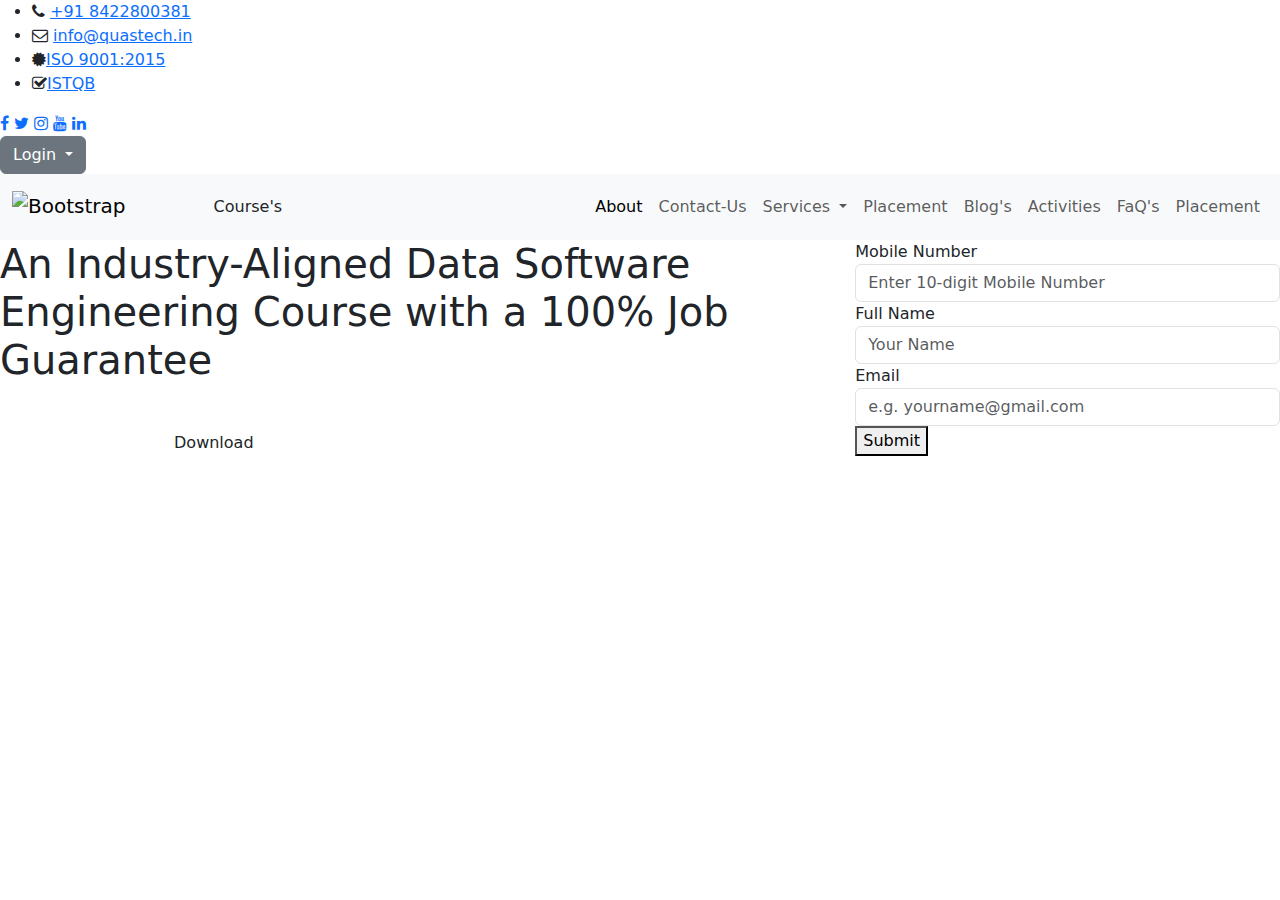
==== index.html @ 2d86cece "firstcommit" ====
<!DOCTYPE html>
<html lang="en">

<head>
    <meta charset="UTF-8">
    <meta name="viewport" content="width=device-width, initial-scale=1.0">
    <title>Home</title>
    <link rel="stylesheet" href="https://cdn.jsdelivr.net/npm/bootstrap@5.3.2/dist/css/bootstrap.min.css">
    <link rel="stylesheet" href="https://cdnjs.cloudflare.com/ajax/libs/font-awesome/4.7.0/css/font-awesome.min.css">
    <link rel="stylesheet" href="assets/css/index.css">

</head>

<body>
    <header>
        <nav>
            <div class="firstnav">
                <div class="quas_header_left">
                    <ul>
                        <li><i class="fa fa-phone" aria-hidden="true"></i> <a class="rd-nav-link" href="tel:8422800381">
                                +91
                                8422800381</a></li>
                        <li><i class="fa fa-envelope-o" aria-hidden="true"></i> <a
                                href="mailto:info@quastech.in">info@quastech.in</a></li>
                        <li><i class="fa fa-certificate" aria-hidden="true"></i><a
                                href="https://www.iso.org/home.html">ISO 9001:2015</a></li>
                        <li><i class="fa fa-check-square-o" aria-hidden="true"></i><a target="_blank"
                                href="certifications.html">ISTQB</a></li>
                    </ul>

                </div>
                <div class="quas_header_right">
                    <div class="quas-social-icons ">
                        <a class="facebook" href="https://www.facebook.com/Quastech-740237719699886/" target="_blank"><i
                                class="fa fa-facebook"></i></a>
                        <a class="twitter" href="https://twitter.com/quastechinfo" target="_blank"><i
                                class="fa fa-twitter"></i></a>
                        <a class="instagram" href="https://instagram.com/quastech" target="_blank"><i
                                class="fa fa-instagram"></i></a>
                        <a class="youtube" href="https://goo.gl/1Czht4" target="_blank"><i
                                class="fa fa-youtube"></i></a>
                        <a class="linkedin"
                            href="https://www.linkedin.com/company/quastech-expertise-in-software-testing-trainings/"
                            target="_blank"><i class="fa fa-linkedin"></i></a>
                    </div>
                    <div class="dropdown show">
                        <a class="btn btn-secondary dropdown-toggle " href="#" role="button" id="dropdownMenuLink"
                            data-bs-toggle="dropdown" aria-haspopup="true" aria-expanded="false">
                            Login
                        </a>
                        <div class="dropdown-menu" aria-labelledby="dropdownMenuLink">
                            <a class="dropdown-item" href="#">Student</a>
                            <a class="dropdown-item" href="#">Staff</a>
                        </div>
                    </div>
                </div>
            </div>
            <div class="secondnav">
                <nav class="navbar navbar-expand-lg bg-body-tertiary ">
                    <div class="container-fluid d-flex justify-content-between">
                        <div class="branding">
                            <a class="navbar-brand" href="#">
                                <img src="assets/images/Quastech-logo.jpg" alt="Bootstrap" width="250" height="54">
                            </a>

                            <!-- Button trigger modal -->
                            <button type="button" class="btn second-background-color " data-bs-toggle="modal"
                                data-bs-target="#exampleModal" style=" width: 200px; height: 50px;">
                                Course's
                            </button>

                            <!-- Modal -->
                            <div class="modal fade" id="exampleModal" tabindex="-1" aria-labelledby="exampleModalLabel"
                                aria-hidden="true">
                                <div class="modal-dialog modal-xl">
                                    <div class="modal-content">
                                        <div class="modal-header justify-content-center">
                                            <h3 class="">All Programs</h3>
                                        </div>
                                        <div class="modal-body d-flex">
                                            <div class="modal-sidebar">
                                                <div>Course Categories</div>
                                                <Button class="data">Data Science</Button>
                                                <Button>Software Testing</Button>
                                                <Button>Fullstack Developement</Button>
                                                <Button>Data Analysis</Button>
                                                <Button>Non It</Button>
                                            </div>
                                            <div class="modal-main">
                                                <h4>Quick Links</h4>
                                                <ul>
                                                    <h2>Datascience</h2>
                                                    <li><a href="">page1</a></li>
                                                    <li><a href="">page2</a></li>
                                                    <li><a href="">page3</a></li>
                                                    <li><a href="">page4</a></li>
                                                    <li><a href="">page5</a></li>
                                                    
                                                </ul>
                                            </div>
                                        </div>
                                    </div>
                                </div>
                            </div>
                        </div>

                        <button class="navbar-toggler" type="button" data-bs-toggle="collapse"
                            data-bs-target="#navbarSupportedContent" aria-controls="navbarSupportedContent"
                            aria-expanded="false" aria-label="Toggle navigation">
                            <span class="navbar-toggler-icon"></span>
                        </button>
                        <div class="collapse navbar-collapse d-flex justify-content-end" id="navbarSupportedContent">

                            <ul class="navbar-nav ms-auto mb-2 mb-lg-0">

                                <li class="nav-item">
                                    <a class="nav-link active" aria-current="page" href="#">About</a>
                                </li>
                                <li class="nav-item">
                                    <a class="nav-link" href="#">Contact-Us</a>
                                </li>
                                <li class="nav-item dropdown">
                                    <a class="nav-link dropdown-toggle" href="#" role="button" data-bs-toggle="dropdown"
                                        aria-expanded="false">
                                        Services
                                    </a>
                                    <ul class="dropdown-menu">
                                        <li><a class="dropdown-item" href="#">Action</a></li>
                                        <li><a class="dropdown-item" href="#">Another action</a></li>
                                        <li><a class="dropdown-item" href="#">Something else here</a></li>
                                    </ul>
                                </li>
                                <li class="nav-item">
                                    <a class="nav-link" aria-disabled="true">Placement</a>
                                </li>
                                <li class="nav-item">
                                    <a class="nav-link" aria-disabled="true">Blog's</a>
                                </li>
                                <li class="nav-item">
                                    <a class="nav-link" aria-disabled="true">Activities</a>
                                </li>
                                <li class="nav-item">
                                    <a class="nav-link" aria-disabled="true">FaQ's</a>
                                </li>
                                <li class="nav-item">
                                    <a class="nav-link" aria-disabled="true">Placement</a>
                                </li>
                            </ul>
                        </div>
                    </div>
                </nav>
            </div>
        </nav>
    </header>

    <section id="hero" class="">

        <div id="hero-main" class="d-flex justify-content-around">
            <div id="hero-left">
                <h1>An Industry-Aligned Data Software Engineering Course with a 100% Job Guarantee</h1>
                <img src="assets/images/rating.gif" alt="" id="ratings" class="mt-1">
                <button class="btn second-background-color d-block mt-2 w-50 ">Download</button>
            </div>
            <div id="hero-right">
                <div class="row head-form">

                    <form class="bannerform" id="bannerform" action="" enctype="multipart/form-data" name="bannerform"
                        method="POST">
                        <div class="row left-sections">
                            <div class="col-xl-12 col-lg-12 col-md-12 col-sm-12 col-12">
                                <div class="form-group fmc">
                                    <label for="banner-inquiry-form-mobile">Mobile Number</label>
                                    <input name="itv_mobile" type="number" pattern="[0-9]+"
                                        class="itv_mobile form-control dc pl-40 popup-inquiry-mobile w-60"
                                        placeholder="Enter 10-digit Mobile Number" id="banner-inquiry-form-mobile"
                                        required="">
                                    
                                </div>
                            </div>

                            <div class="col-xl-12 col-lg-12 col-md-12 col-sm-12 col-12">
                                <div class="form-group fmc">
                                    <label for="banner-inquiry-form-name">Full Name</label>
                                    <input type="text" class="form-control in w-60" placeholder="Your Name"
                                        minlength="5" id="banner-inquiry-form-name">
                                </div>

                            </div>

                            <div class="col-xl-12 col-lg-12 col-md-12 col-sm-12 col-12">
                                <div class="form-group fmc">
                                    <label for="banner-inquiry-form-email">Email</label>
                                    <input type="email" class="form-control w-60" placeholder="e.g. yourname@gmail.com"
                                        id="banner-inquiry-form-email"
                                        data-error-msg="The email is required in valid format!">
                                </div>
                            </div>
                            <div class="col-xl-12 col-lg-12 col-md-12 col-sm-12 col-12 ">
                                <div class="form-group fmc">
                                    <button class="second-background-color">Submit</button>
                                </div>
                            </div>
                        </div>
                    </form>
                </div>
            </div>
        </div>
        <div id="hero-clients">
            <img src="assets/images/rebit.webp" alt="" class="hero-clients-img">
            <img src="assets/images/rebit.webp" alt="" class="hero-clients-img">
            <img src="assets/images/rebit.webp" alt="" class="hero-clients-img">
            <img src="assets/images/rebit.webp" alt="" class="hero-clients-img">
            <img src="assets/images/rebit.webp" alt="" class="hero-clients-img">
            <img src="assets/images/rebit.webp" alt="" class="hero-clients-img">
        </div>
    </section>


    <script src="https://cdn.jsdelivr.net/npm/bootstrap@5.3.2/dist/js/bootstrap.bundle.min.js"></script>

</body>

</html>
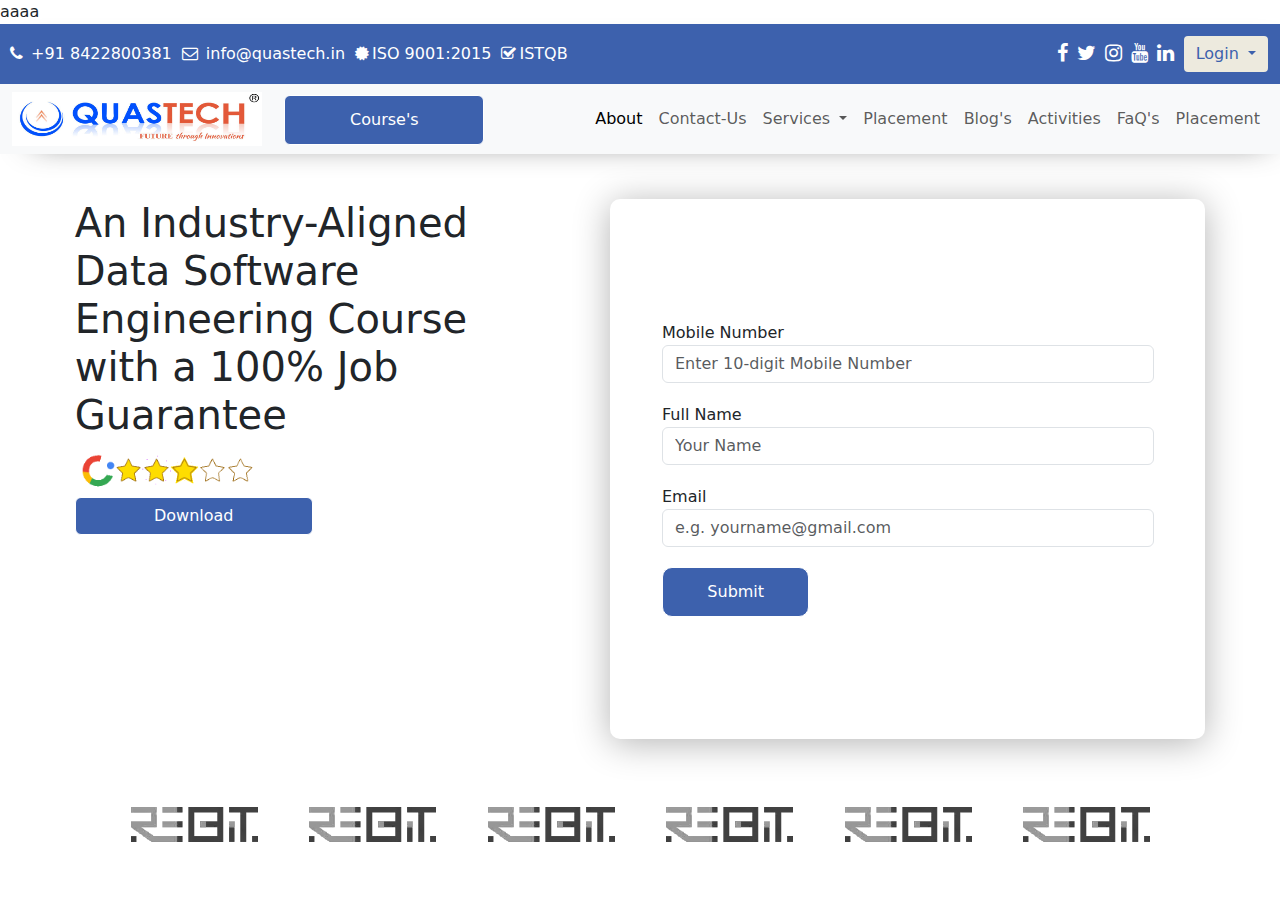
==== commit 3319ae6b: "Update index.html" ====
--- a/index.html
+++ b/index.html
@@ -1,6 +1,6 @@
 <!DOCTYPE html>
 <html lang="en">
-
+aaaa
 <head>
     <meta charset="UTF-8">
     <meta name="viewport" content="width=device-width, initial-scale=1.0">
@@ -220,4 +220,4 @@
 
 </body>
 
-</html>+</html>
--- a/assets/css/index.css
+++ b/assets/css/index.css
@@ -0,0 +1,285 @@
+/* brand color */
+
+:root{
+    --first:#e35a37;
+    --second:#3d61ad;
+}
+
+section{
+    padding: 5vh;
+}
+
+body{
+    margin: 0px;
+    padding: 0px;
+}
+
+.first-color{
+    color: var(--first);
+}
+
+.second-background-color{
+    background-color: var(--second);
+    color:white;
+    border: 1px solid white;
+}
+
+.second-background-color:hover{
+    background-color:white ;
+    color:var(--second);
+    border: 2px solid var(--second);
+}
+
+.second-color{
+    color: var(--second);
+}
+
+
+/* end of brand color */
+
+
+/* header */
+
+
+
+header{
+    box-shadow: 10px 9px 33px -24px rgba(0,0,0,.76);
+    width: 100%;
+    /* position: fixed;
+    z-index: 10; */
+}
+header>nav .firstnav  ul{
+    list-style: none;
+    padding: 0px;
+    display: flex;
+    gap:10px;
+}
+
+header>nav .firstnav .quas_header_right .quasquas-social-icons{
+    width: auto;
+    display: flex;
+    align-items: center;
+}
+
+
+header>nav .firstnav{
+    width: 100%;
+    height: 60px;
+    display: flex;
+    justify-content: space-between;
+    background-color: var(--second);
+    align-items: center;
+    flex-wrap: nowrap;
+}
+
+header>nav .firstnav .quas_header_left a,i{
+    color: white;
+    text-decoration: none;
+}
+
+header>nav .firstnav .quas_header_left i{
+    margin-right: 3px;
+}
+
+
+header>nav .firstnav .quas_header_right{
+display: flex;
+gap: 2%;
+width: 290px;
+align-items: center;
+justify-content: right;
+margin-right: 10px;
+}
+
+header>nav .firstnav .quas_header_left{
+    display: flex;
+    justify-content: left;
+    align-items: center;
+    margin-left: 10px;
+    
+}
+
+header>nav .firstnav .quas_header_left ul{
+margin: 0px auto;
+}
+
+header>nav .firstnav .quas_header_right .quas-social-icons i{
+font-size: 20px;
+padding: 2px;
+}
+
+header>nav .firstnav .quas_header_right .dropdown a{
+color: var(--second);
+background-color: #EDEADE;
+border: 2px solid var(--second);
+}
+
+header>nav .firstnav .quas_header_right .dropdown a:hover{
+    color: #EDEADE;
+    background-color:  var(--second);
+    border: 1px solid #EDEADE;
+    }
+
+/* end header */
+
+/* hero */
+
+section#hero {
+    padding: 5vh;
+}
+
+#hero{
+width: 100%;
+/* border: 1px solid black; */
+height: auto;
+margin: auto;
+}
+
+#hero #hero-main #hero-left{
+    position: relative;
+    width: 40%;
+    height: 60vh; 
+}
+
+
+#hero #hero-main #hero-left #ratings{
+width: 40%;
+}
+
+#hero #hero-main #hero-right{
+    position: relative;
+    width: 50%;
+    height: 60vh; 
+    border-radius: 10px;
+    box-shadow: 0px 4px 36px rgba(0, 0, 0, 0.3);
+    display: flex;
+    justify-content: center;
+    align-items: center;
+}
+
+#hero #hero-main #hero-right .head-form{
+    width: 90%;
+    height: auto;
+   
+}
+
+#hero #hero-main #hero-right .form-group{
+   margin: 10px;
+}
+
+#hero #hero-main #hero-right .form-group button{
+    width: 30%;
+    height: 50px;
+    border-radius:10px ;
+}
+
+
+
+
+
+#hero #hero-clients{
+    padding-top: 5vh;
+    position: relative;
+    width: 90%;
+    height: auto;
+    display: flex;
+    margin: auto;
+}
+
+#hero #hero-clients .hero-clients-img{
+margin: auto;
+filter: grayscale(100%);
+}
+
+#hero #hero-clients .hero-clients-img:hover{
+    filter: grayscale(0%);
+    }
+
+
+
+
+/* hero end */
+
+
+/* modal */
+
+.modal-body{
+    border: 1px solid rgba(0,0,0,0.1);
+    width: 95%;
+    margin: 20px auto;
+    box-shadow: 0px 4px 36px rgba(0, 0, 0, 0.3);
+    border-radius: 10px;
+    padding:0%;
+    
+}
+
+.modal-body .modal-sidebar{
+    width:30% ;
+    border-right: 5px solid var(--second);
+    margin: 10px;
+    padding: 10px;
+    margin-right: 0px;
+    box-sizing: border-box;
+    
+}
+.modal-body .modal-sidebar button{
+    display: block;
+    width: 100%;
+    border: none;
+    border-bottom: 1px solid black;
+    text-align: left;
+    background-color: white;
+    margin-bottom: 10px;
+
+}
+.modal-body .modal-sidebar>div{
+    font-size: 1.5em;
+    width: 300px;
+}
+
+
+.modal-body .modal-sidebar button:hover{
+    background-color: rgba(0, 0, 0, 0.1);
+    color: #3d61ad;
+    border-bottom: 1px solid var(--second);
+    cursor: pointer;
+}
+
+.modal-body .modal-main{
+    width:70% ;
+    background-color: rgba(0, 0, 0, 0.05);
+    padding-left: 30px;
+}
+
+.modal-body .modal-main h4{
+    margin-top: 15px;
+}
+
+.modal-body .modal-main ul{
+    padding: 0px;
+}
+.modal-body .modal-main li{
+    list-style: none;
+    font-size: 20px;
+}
+.modal-body .modal-main a::before{
+    content: "->"; 
+}
+
+
+.modal-body .modal-main li a {
+    color: rgba(0, 0, 0, 0.5);
+    text-decoration: none;
+    transition: all 500ms ease-in-out; /* Apply transition to transform property */
+}
+
+.modal-body .modal-main li a:hover {
+    color: var(--second); 
+    transform: scale(3); 
+}
+/*modal end  */
+
+
+
+
+
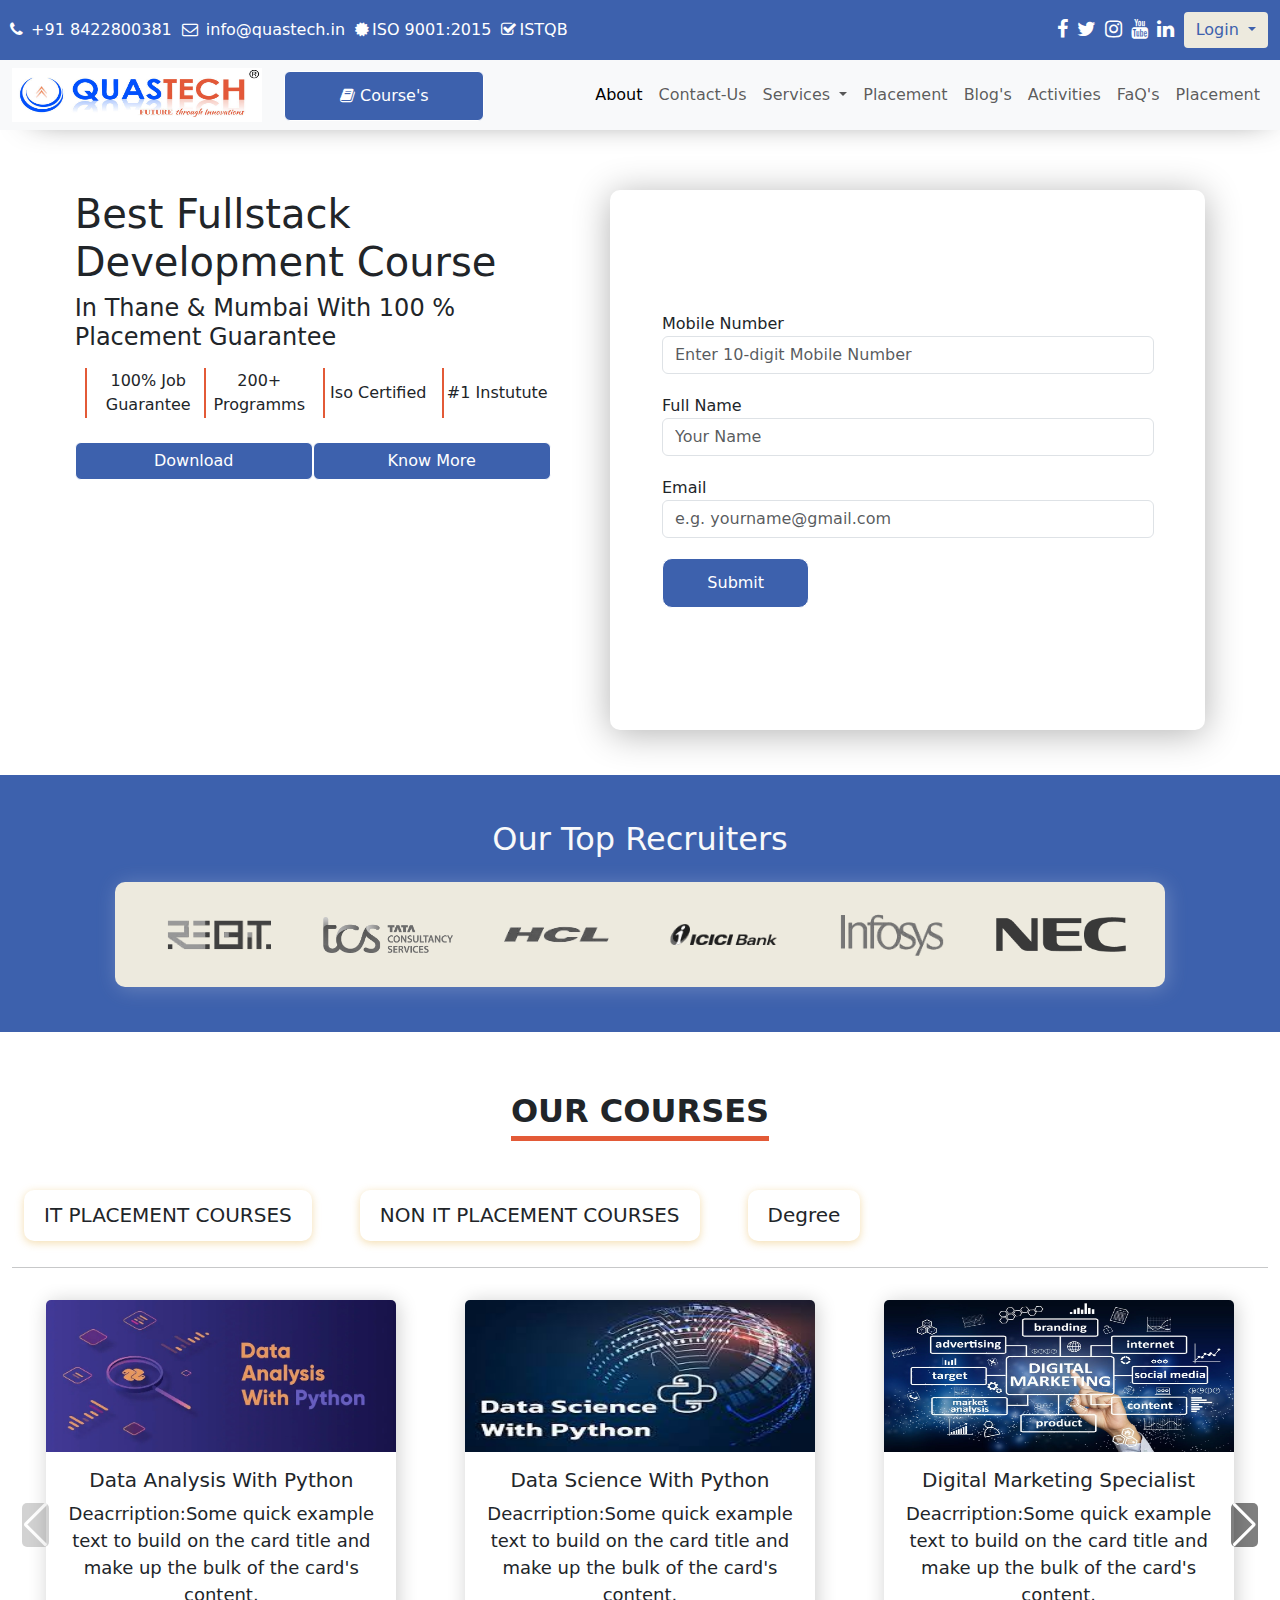
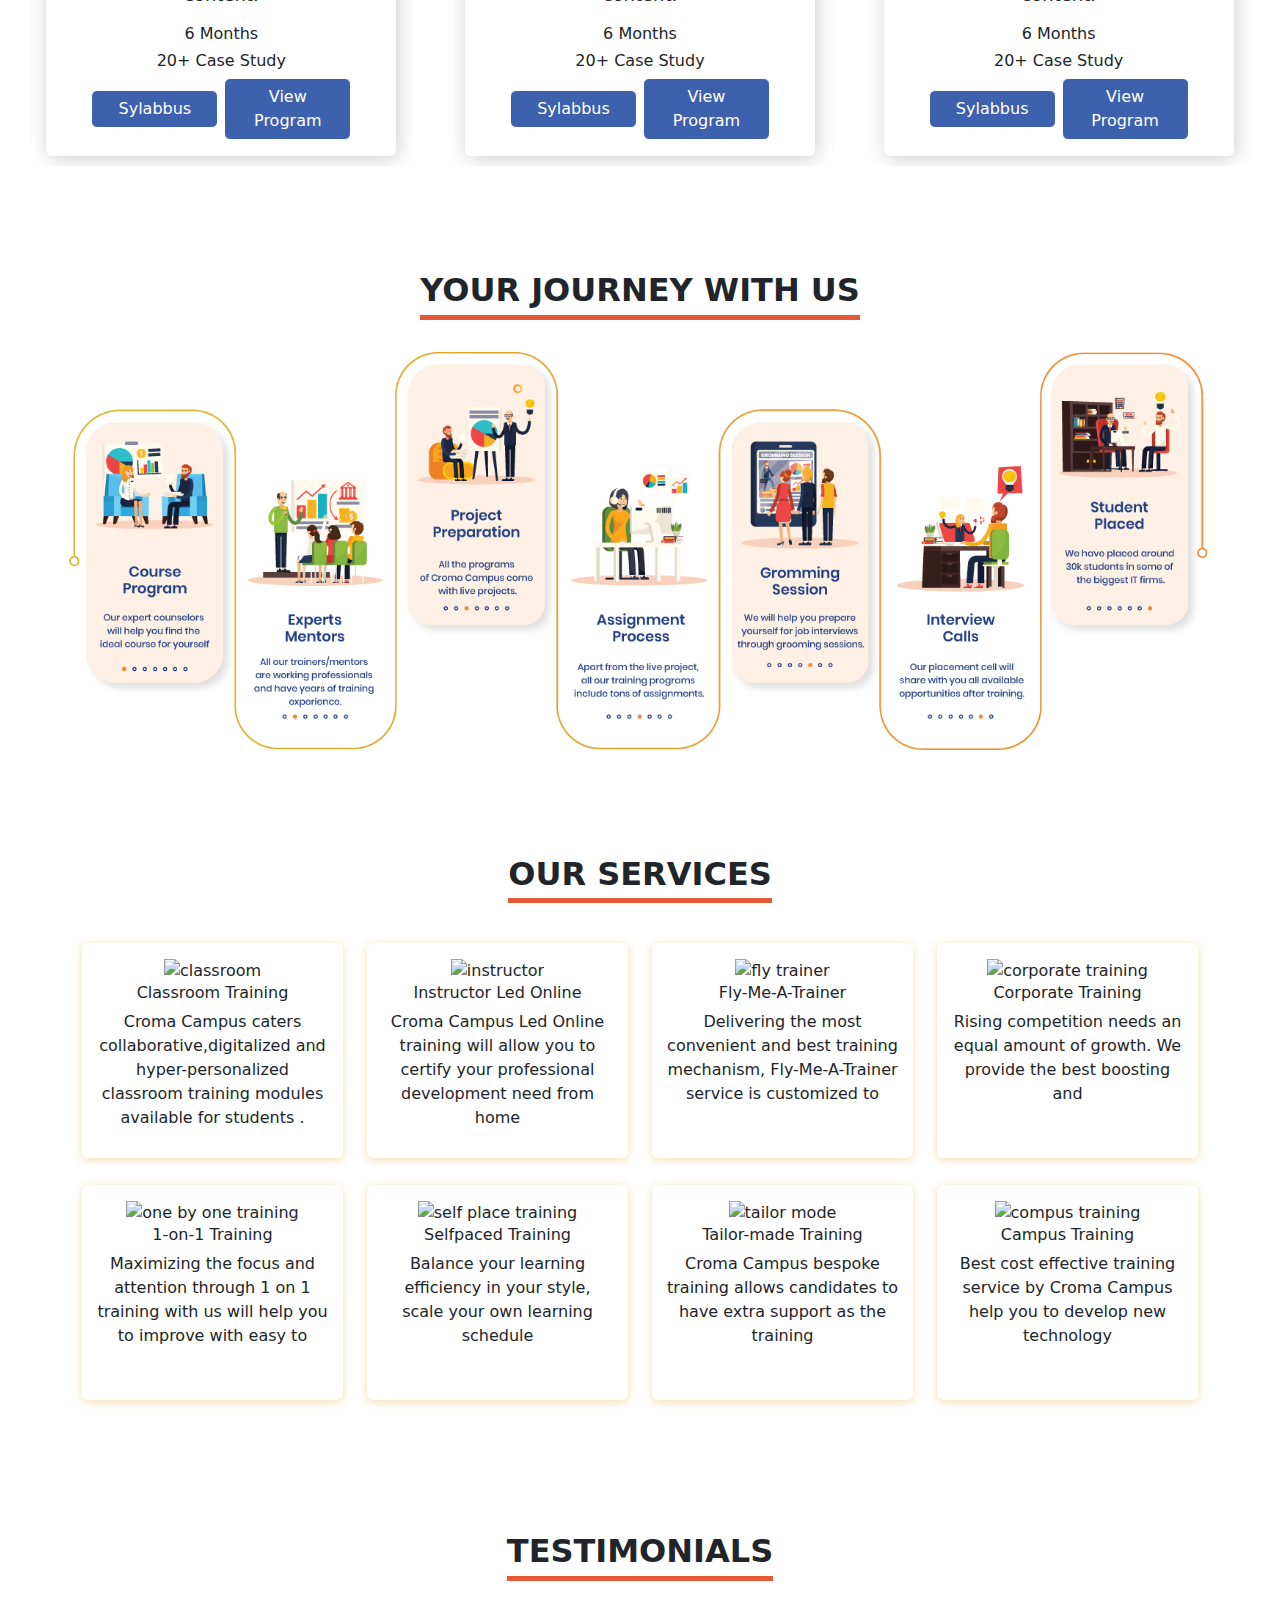
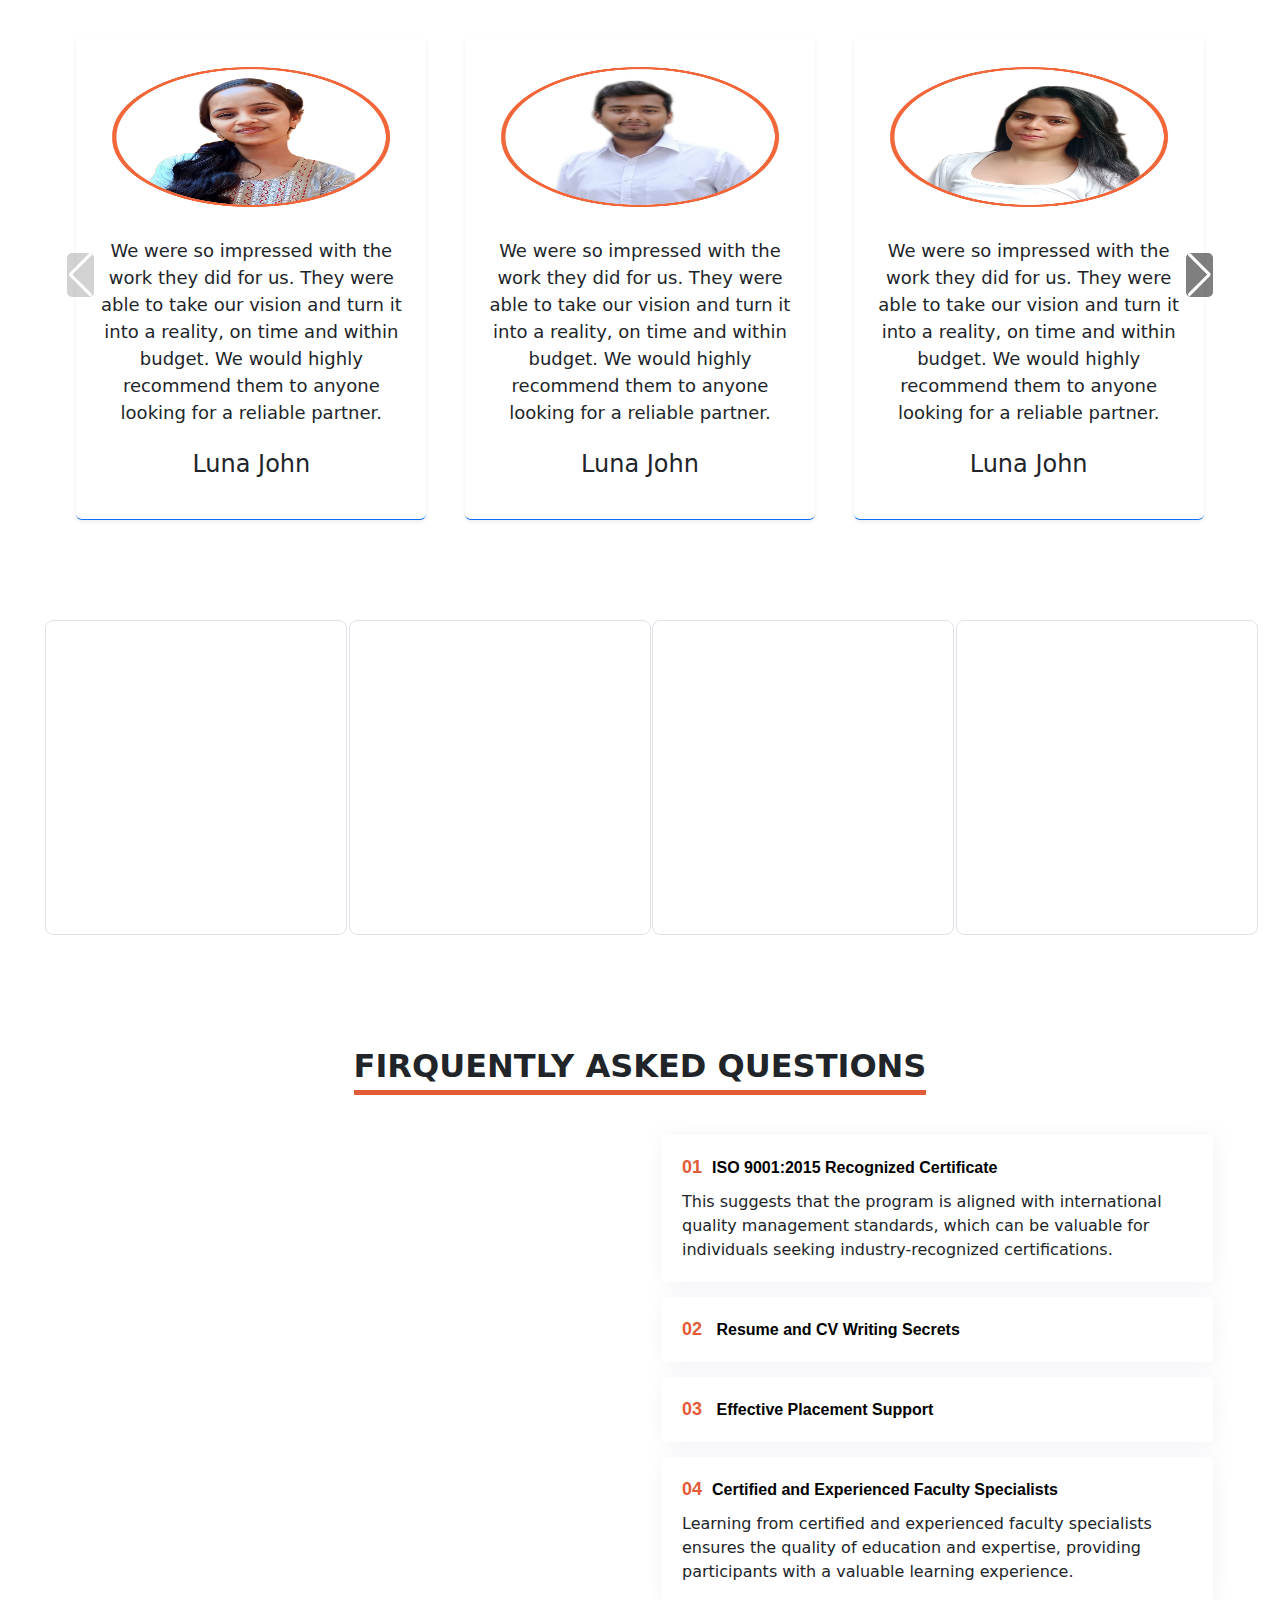
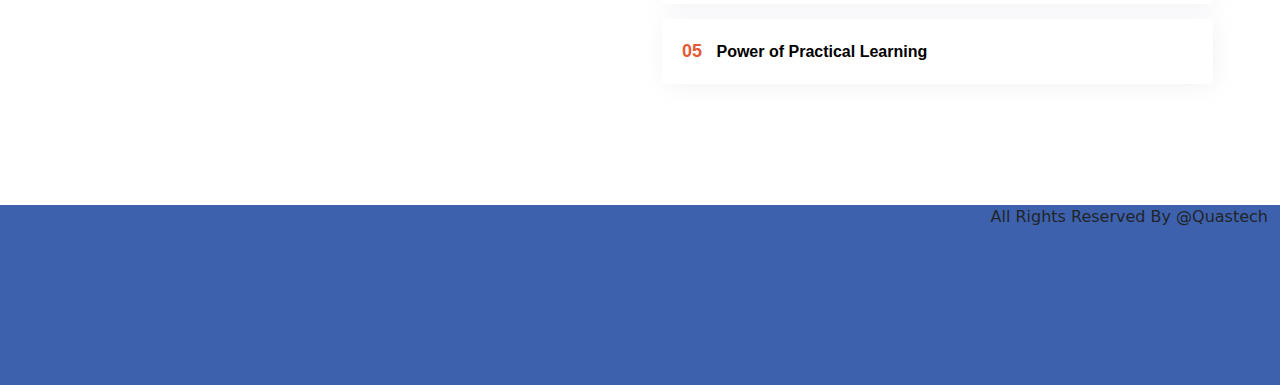
==== commit b960beda: "main commit" ====
--- a/index.html
+++ b/index.html
@@ -1,13 +1,17 @@
 <!DOCTYPE html>
 <html lang="en">
-aaaa
+
 <head>
     <meta charset="UTF-8">
     <meta name="viewport" content="width=device-width, initial-scale=1.0">
     <title>Home</title>
     <link rel="stylesheet" href="https://cdn.jsdelivr.net/npm/bootstrap@5.3.2/dist/css/bootstrap.min.css">
     <link rel="stylesheet" href="https://cdnjs.cloudflare.com/ajax/libs/font-awesome/4.7.0/css/font-awesome.min.css">
+    <link rel="stylesheet" href="https://cdn.jsdelivr.net/npm/swiper@11/swiper-bundle.min.css" />
     <link rel="stylesheet" href="assets/css/index.css">
+    <link rel="stylesheet"
+        href="https://unpkg.com/bs-brain@2.0.3/components/testimonials/testimonial-3/assets/css/testimonial-3.css">
+
 
 </head>
 
@@ -66,6 +70,7 @@
                             <!-- Button trigger modal -->
                             <button type="button" class="btn second-background-color " data-bs-toggle="modal"
                                 data-bs-target="#exampleModal" style=" width: 200px; height: 50px;">
+                                <i class="fa fa-book course-icon"></i>
                                 Course's
                             </button>
 
@@ -95,7 +100,7 @@
                                                     <li><a href="">page3</a></li>
                                                     <li><a href="">page4</a></li>
                                                     <li><a href="">page5</a></li>
-                                                    
+
                                                 </ul>
                                             </div>
                                         </div>
@@ -153,13 +158,24 @@
         </nav>
     </header>
 
+    <!-- hero -->
     <section id="hero" class="">
 
         <div id="hero-main" class="d-flex justify-content-around">
             <div id="hero-left">
-                <h1>An Industry-Aligned Data Software Engineering Course with a 100% Job Guarantee</h1>
-                <img src="assets/images/rating.gif" alt="" id="ratings" class="mt-1">
-                <button class="btn second-background-color d-block mt-2 w-50 ">Download</button>
+                <h1>Best Fullstack <br> Development Course</h1>
+                <h4>In Thane & Mumbai With 100 % Placement Guarantee</h4>
+                <!-- <img src="assets/images/rating.gif" alt="" id="ratings" class="mt-1"> -->
+                <div class="taglines d-flex mt-3">
+                    <div> <i class="fa fa-check"></i>100% Job Guarantee</div>
+                    <div>200+ Programms</div>
+                    <div>Iso Certified</div>
+                    <div>#1 Instutute</div>
+                </div>
+                <div class="d-flex mt-3">
+                    <button class="btn second-background-color  mt-2 w-50 ">Download</button>
+                    <button class="btn second-background-color mt-2 w-50 ">Know More</button>
+                </div>
             </div>
             <div id="hero-right">
                 <div class="row head-form">
@@ -174,7 +190,7 @@
                                         class="itv_mobile form-control dc pl-40 popup-inquiry-mobile w-60"
                                         placeholder="Enter 10-digit Mobile Number" id="banner-inquiry-form-mobile"
                                         required="">
-                                    
+
                                 </div>
                             </div>
 
@@ -205,19 +221,681 @@
                 </div>
             </div>
         </div>
-        <div id="hero-clients">
+        <!-- <div id="hero-clients">
             <img src="assets/images/rebit.webp" alt="" class="hero-clients-img">
             <img src="assets/images/rebit.webp" alt="" class="hero-clients-img">
             <img src="assets/images/rebit.webp" alt="" class="hero-clients-img">
             <img src="assets/images/rebit.webp" alt="" class="hero-clients-img">
             <img src="assets/images/rebit.webp" alt="" class="hero-clients-img">
             <img src="assets/images/rebit.webp" alt="" class="hero-clients-img">
+        </div> -->
+    </section>
+    <!-- hero end-->
+
+    <!-- clients -->
+    <section id="clients">
+        <div class="container-fluid">
+            <h2 class="text-center text-light mb-4">Our Top Recruiters</h2>
+            <div id="hero-clients">
+                <img src="assets/images/rebit.webp" alt="" class="hero-clients-img">
+                <img src="assets/images/accenture.png" alt="" class="hero-clients-img">
+                <img src="assets/images/hcl.webp" alt="" class="hero-clients-img">
+                <img src="assets/images/icici.webp" alt="" class="hero-clients-img">
+                <img src="assets/images/infosys.webp" alt="" class="hero-clients-img">
+                <img src="assets/images/recruiters.imageList.0.logo.png" alt="" class="hero-clients-img">
+            </div>
+        </div>
+
+    </section>
+    <!-- clients end -->
+
+    <!-- our courses -->
+    <section id="ourcourse" class="container-fluid">
+        <div class="filter-block container-fluid">
+            <h2 class="heading-text">Our Courses</h2>
+            <div class="course-filters d-flex gap-5 align-items-center mt-3">
+                <div>IT PLACEMENT COURSES</div>
+                <div>NON IT PLACEMENT COURSES</div>
+                <div>Degree</div>
+                
+            </div>
+        </div>
+        <hr>
+        <div class="course-cards mt-3">
+            <div class="swiper mySwiper">
+
+                <div class="swiper-wrapper">
+
+                    <div class="swiper-slide">
+                        <div class="card">
+                            <img class="card-img-top" src="assets/images/course images/analysis.jpg" alt="Card image cap">
+                            <div class="card-body">
+                                <h5 class="card-title">Data Analysis With Python</h5>
+                                <p class="card-text">Deacrription:Some quick example text to build on the card title and
+                                    make up the bulk of the card's content.</p>
+                                <h6 >6 Months</h6>
+                                <h6>20+ Case Study</h6>
+                                <a href="#" class="btn second-background-color">Sylabbus</a>
+                                <a href="#" class="btn second-background-color">View Program</a>
+                            </div>
+                        </div>
+                    </div>
+
+                    <div class="swiper-slide">
+                        <div class="card">
+                            <img class="card-img-top" src="assets/images/course images/data science.jpg" alt="Card image cap">
+                            <div class="card-body">
+                                <h5 class="card-title">Data Science With Python</h5>
+                                <p class="card-text">Deacrription:Some quick example text to build on the card title and
+                                    make up the bulk of the card's content.</p>
+                                    <h6 >6 Months</h6>
+                                    <h6>20+ Case Study</h6>
+                                    <a href="#" class="btn second-background-color">Sylabbus</a>
+                                    <a href="#" class="btn second-background-color">View Program</a>
+                            </div>
+                        </div>
+                    </div>
+
+                    <div class="swiper-slide">
+                        <div class="card">
+                            <img class="card-img-top" src="assets/images/course images/dm.jpg" alt="Card image cap">
+                            <div class="card-body">
+                                <h5 class="card-title">Digital Marketing Specialist</h5>
+                                <p class="card-text">Deacrription:Some quick example text to build on the card title and
+                                    make up the bulk of the card's content.</p>
+                                    <h6 >6 Months</h6>
+                                    <h6>20+ Case Study</h6>
+                                    <a href="#" class="btn second-background-color">Sylabbus</a>
+                                    <a href="#" class="btn second-background-color">View Program</a>
+                            </div>
+                        </div>
+                    </div>
+
+                    <div class="swiper-slide">
+                        <div class="card">
+                            <img class="card-img-top" src="assets/images/course images/fullstack developement.jpg" alt="Card image cap">
+                            <div class="card-body">
+                                <h5 class="card-title">Card title</h5>
+                                <p class="card-text">Some quick example text to build on the card title and make up the
+                                    bulk of the card's content.</p>
+                                    <h6 >6 Months</h6>
+                                    <h6>20+ Case Study</h6>
+                                    <a href="#" class="btn second-background-color">Sylabbus</a>
+                                    <a href="#" class="btn second-background-color">View Program</a>
+                            </div>
+                        </div>
+                    </div>
+
+                    <div class="swiper-slide">
+                        <div class="card">
+                            <img class="card-img-top" src="assets/images/course images/mis.jpg" alt="Card image cap">
+                            <div class="card-body">
+                                <h5 class="card-title">Card title</h5>
+                                <p class="card-text">Some quick example text to build on the card title and make up the
+                                    bulk of the card's content.</p>
+                                    <h6 >6 Months</h6>
+                                    <h6>20+ Case Study</h6>
+                                    <a href="#" class="btn second-background-color">Sylabbus</a>
+                                    <a href="#" class="btn second-background-color">View Program</a>
+                            </div>
+                        </div>
+                    </div>
+
+                    <div class="swiper-slide">
+                        <div class="card">
+                            <img class="card-img-top" src="assets/images/course images/software testing.jpg" alt="Card image cap">
+                            <div class="card-body">
+                                <h5 class="card-title">Card title</h5>
+                                <p class="card-text">Some quick example text to build on the card title and make up the
+                                    bulk of the card's content.</p>
+                                    <h6 >6 Months</h6>
+                                    <h6>20+ Case Study</h6>
+                                    <a href="#" class="btn second-background-color">Sylabbus</a>
+                                    <a href="#" class="btn second-background-color">View Program</a>
+                            </div>
+                        </div>
+                    </div>
+
+                    <div class="swiper-slide">
+                        <div class="card">
+                            <img class="card-img-top" src="..." alt="Card image cap">
+                            <div class="card-body">
+                                <h5 class="card-title">Card title</h5>
+                                <p class="card-text">Some quick example text to build on the card title and make up the
+                                    bulk of the card's content.</p>
+                                    <h6 >6 Months</h6>
+                                    <h6>20+ Case Study</h6>
+                                    <a href="#" class="btn second-background-color">Sylabbus</a>
+                                    <a href="#" class="btn second-background-color">View Program</a>
+                            </div>
+                        </div>
+                    </div>
+
+                    <div class="swiper-slide">
+                        <div class="card">
+                            <img class="card-img-top" src="..." alt="Card image cap">
+                            <div class="card-body">
+                                <h5 class="card-title">Card title</h5>
+                                <p class="card-text">Some quick example text to build on the card title and make up the
+                                    bulk of the card's content.</p>
+                                    <h6 >6 Months</h6>
+                                    <h6>20+ Case Study</h6>
+                                    <a href="#" class="btn second-background-color">Sylabbus</a>
+                                    <a href="#" class="btn second-background-color">View Program</a>
+                            </div>
+                        </div>
+                    </div>
+
+                    <div class="swiper-slide">
+                        <div class="card">
+                            <img class="card-img-top" src="..." alt="Card image cap">
+                            <div class="card-body">
+                                <h5 class="card-title">Card title</h5>
+                                <p class="card-text">Some quick example text to build on the card title and make up the
+                                    bulk of the card's content.</p>
+                                    <h6 >6 Months</h6>
+                                    <h6>20+ Case Study</h6>
+                                    <a href="#" class="btn second-background-color">Sylabbus</a>
+                                    <a href="#" class="btn second-background-color">View Program</a>
+                            </div>
+                        </div>
+                    </div>
+                </div>
+
+
+                <div class="swiper-button-next"></div>
+                <div class="swiper-button-prev"></div>
+            </div>
+        </div>
+
+    </section>
+    <!-- our courses end-->
+
+
+    <!-- carrier path -->
+    <section id="carrierpath">
+        <h2 class="heading-text">Your Journey With Us</h2>
+        <img src="assets/images/carrierpath.png" alt="">
+    </section>
+    <!-- carrier path end -->
+
+    <!-- Why Us Benefits-->
+    <section id="benefits" class="benefits section-bg">
+
+        <div class="container">
+            <div class="row">
+                <div class="col-md-12">
+                    <div class="heading">
+                        <h2 class="heading-text">Our Services</h2>
+                    </div>
+                </div>
+                <div class="col-lg-3 col-md-3 col-sm-4 col-xs-12">
+                    <div class="services-list"><img src="https://www.cromacampus.com/public/img/svg/Classroom_Training.svg" alt="classroom" width="58">
+                            <h6>Classroom Training</h6>
+                            <p>Croma Campus caters collaborative,digitalized and hyper-personalized classroom training
+                                modules available for students .</p>
+                        </div>
+                </div>
+                <div class="col-lg-3 col-md-3 col-sm-4 col-xs-12">
+                    <div class="services-list"><img src="https://www.cromacampus.com/public/img/svg/Instructor_Led.svg" alt="instructor" width="58">
+                            <h6>Instructor Led Online</h6>
+                            <p>Croma Campus Led Online training will allow you to certify your professional development
+                                need from home</p>
+                        </div>
+                </div>
+                <div class="col-lg-3 col-md-3 col-sm-4 col-xs-12">
+                    <div class="services-list"><img src="https://www.cromacampus.com/public//img/svg/Fly_Trainer.svg" alt="fly trainer" width="58">
+                            <h6>Fly-Me-A-Trainer</h6>
+                            <p>Delivering the most convenient and best training mechanism, Fly-Me-A-Trainer service is
+                                customized to </p>
+                        </div>
+                </div>
+                <div class="col-lg-3 col-md-3 col-sm-4 col-xs-12">
+                    <div class="services-list"><img src="https://www.cromacampus.com/public/img/svg/Corporate_Training.svg" alt="corporate training" width="58" height="58">
+                            <h6>Corporate Training</h6>
+                            <p>Rising competition needs an equal amount of growth. We provide the best boosting and
+                                </p>
+                        </div>
+                </div>
+                <div class="col-lg-3 col-md-3 col-sm-4 col-xs-12">
+                    <div class="services-list"><img src="https://www.cromacampus.com/public/img/svg/One-by-One-Training.svg" alt="one by one training" width="58" height="58">
+                            <h6>1-on-1 Training</h6>
+                            <p>Maximizing the focus and attention through 1 on 1 training with us will help you to
+                                improve with easy to </p>
+                        </div>
+                </div>
+                <div class="col-lg-3 col-md-3 col-sm-4 col-xs-12">
+                    <div class="services-list"><img src="https://www.cromacampus.com/public/img/svg/Self_Placed_Training.svg" alt="self place training" width="58">
+                            <h6>Selfpaced Training</h6>
+                            <p>Balance your learning efficiency in your style, scale your own learning schedule
+                                </p>
+                        </div>
+                </div>
+                <div class="col-lg-3 col-md-3 col-sm-4 col-xs-12">
+                    <div class="services-list"><img src="https://www.cromacampus.com/public/img/svg/Tailor_Made_Training.svg" alt="tailor mode" width="58">
+                            <h6>Tailor-made Training</h6>
+                            <p>Croma Campus bespoke training allows candidates to have extra support as the training
+                                </p>
+                        </div>
+                </div>
+                <div class="col-lg-3 col-md-3 col-sm-4 col-xs-12">
+                    <div class="services-list"><img src="https://www.cromacampus.com/public/img/svg/Campus_Training.svg" alt="compus training" width="58">
+                            <h6>Campus Training</h6>
+                            <p>Best cost effective training service by Croma Campus help you to develop new technology
+</p>
+                        </div>
+                </div>
+            </div>
         </div>
     </section>
-
-
+    <!-- End of Why Us  -->
+
+    <!-- testimonial -->
+    <section>
+        <h2 class="text-center  heading-text">Testimonials</h2>
+            <div class="container-fluid overflow-hidden">
+                <!-- Swiper -->
+                <div class="swiper mySwiper" style="background-color: white;">
+                    <div class="swiper-wrapper">
+                        <!-- Your cards go here -->
+                        <div class="swiper-slide">
+                            <div class="card border-0 border-bottom border-primary shadow-sm">
+                                <div class="card-body p-4 p-xxl-5">
+                                    <figure>
+                                        <img class="img-fluid z-5 mb-4 " loading="lazy"
+                                            src="./assets/images/Review_01.png" alt="Luna John">
+                                        <figcaption>
+                                            <blockquote class="bsb-blockquote-icon mb-4">We were so impressed with the
+                                                work
+                                                they did for us. They were able to take our vision and turn it into a
+                                                reality, on time and within budget. We would highly
+                                                recommend them to anyone looking for a reliable partner.</blockquote>
+                                            <h4 class="mb-2">Luna John</h4>
+                                            <div class="bsb-ratings text-warning mb-3" data-bsb-star="5"
+                                                data-bsb-star-off="0"></div>
+
+                                        </figcaption>
+                                    </figure>
+                                </div>
+                            </div>
+                        </div>
+                        <div class="swiper-slide">
+                            <div class="card border-0 border-bottom border-primary shadow-sm">
+                                <div class="card-body p-4 p-xxl-5">
+                                    <figure>
+                                        <img class="img-fluid z-5 mb-4 " loading="lazy"
+                                            src="./assets/images/Review_02.png" alt="Luna John">
+                                        <figcaption>
+                                            <blockquote class="bsb-blockquote-icon mb-4">We were so impressed with the
+                                                work
+                                                they did for us. They were able to take our vision and turn it into a
+                                                reality, on time and within budget. We would highly
+                                                recommend them to anyone looking for a reliable partner.</blockquote>
+                                            <h4 class="mb-2">Luna John</h4>
+                                            <div class="bsb-ratings text-warning mb-3" data-bsb-star="5"
+                                                data-bsb-star-off="0"></div>
+
+                                        </figcaption>
+                                    </figure>
+                                </div>
+                            </div>
+                        </div>
+                        <div class="swiper-slide">
+                            <div class="card border-0 border-bottom border-primary shadow-sm">
+                                <div class="card-body p-4 p-xxl-5">
+                                    <figure>
+                                        <img class="img-fluid z-5 mb-4 " loading="lazy"
+                                            src="./assets/images/Review_03.png" alt="Luna John">
+                                        <figcaption>
+                                            <blockquote class="bsb-blockquote-icon mb-4">We were so impressed with the
+                                                work
+                                                they did for us. They were able to take our vision and turn it into a
+                                                reality, on time and within budget. We would highly
+                                                recommend them to anyone looking for a reliable partner.</blockquote>
+                                            <h4 class="mb-2">Luna John</h4>
+                                            <div class="bsb-ratings text-warning mb-3" data-bsb-star="5"
+                                                data-bsb-star-off="0"></div>
+
+                                        </figcaption>
+                                    </figure>
+                                </div>
+                            </div>
+                        </div>
+                        <div class="swiper-slide">
+                            <div class="card border-0 border-bottom border-primary shadow-sm">
+                                <div class="card-body p-4 p-xxl-5">
+                                    <figure>
+                                        <img class="img-fluid z-5 mb-4 " loading="lazy"
+                                            src="./assets/images/Review_04.png" alt="Luna John">
+                                        <figcaption>
+                                            <blockquote class="bsb-blockquote-icon mb-4">We were so impressed with the
+                                                work
+                                                they did for us. They were able to take our vision and turn it into a
+                                                reality, on time and within budget. We would highly
+                                                recommend them to anyone looking for a reliable partner.</blockquote>
+                                            <h4 class="mb-2">Luna John</h4>
+                                            <div class="bsb-ratings text-warning mb-3" data-bsb-star="5"
+                                                data-bsb-star-off="0"></div>
+
+                                        </figcaption>
+                                    </figure>
+                                </div>
+                            </div>
+                        </div>
+                        <div class="swiper-slide">
+                            <div class="card border-0 border-bottom border-primary shadow-sm">
+                                <div class="card-body p-4 p-xxl-5">
+                                    <figure>
+                                        <img class="img-fluid z-5 mb-4 " loading="lazy"
+                                            src="./assets/images/Review_01.png" alt="Luna John">
+                                        <figcaption>
+                                            <blockquote class="bsb-blockquote-icon mb-4">We were so impressed with the
+                                                work
+                                                they did for us. They were able to take our vision and turn it into a
+                                                reality, on time and within budget. We would highly
+                                                recommend them to anyone looking for a reliable partner.</blockquote>
+                                            <h4 class="mb-2">Luna John</h4>
+                                            <div class="bsb-ratings text-warning mb-3" data-bsb-star="5"
+                                                data-bsb-star-off="0"></div>
+
+                                        </figcaption>
+                                    </figure>
+                                </div>
+                            </div>
+                        </div>
+                        <div class="swiper-slide">
+                            <div class="card border-0 border-bottom border-primary shadow-sm">
+                                <div class="card-body p-4 p-xxl-5">
+                                    <figure>
+                                        <img class="img-fluid z-5 mb-4 " loading="lazy"
+                                            src="./assets/images/Review_01.png" alt="Luna John">
+                                        <figcaption>
+                                            <blockquote class="bsb-blockquote-icon mb-4">We were so impressed with the
+                                                work
+                                                they did for us. They were able to take our vision and turn it into a
+                                                reality, on time and within budget. We would highly
+                                                recommend them to anyone looking for a reliable partner.</blockquote>
+                                            <h4 class="mb-2">Luna John</h4>
+                                            <div class="bsb-ratings text-warning mb-3" data-bsb-star="5"
+                                                data-bsb-star-off="0"></div>
+
+                                        </figcaption>
+                                    </figure>
+                                </div>
+                            </div>
+                        </div>
+
+
+                    </div>
+                    <div class="swiper-button-next"></div>
+                    <div class="swiper-button-prev"></div>
+                </div>
+            </div>
+    </section>
+    <!-- testimonial end -->
+
+    <!-- youtube testimonial -->
+
+
+    <section>
+        <div class="row">
+            <div class="col-3 "><iframe class="border  rounded-3" width="auto" height="315"
+                    src="https://youtube.com/embed/XRcTXLRYm7M?si=tfi6YNTkjBqXr3qQ">
+                </iframe></div>
+            <div class="col-3 "><iframe class="border  rounded-3" width="auto" height="315"
+                    src="https://youtube.com/embed/JqG8LCPDO4c?si=Gryyt2asf9UvCob-">
+                </iframe></div>
+            <div class="col-3 "><iframe class="border  rounded-3" width="auto" height="315"
+                    src="https://youtube.com/embed/Y4efxwxft74?si=K1ozyaDGI9l9JVOF">
+                </iframe></div>
+            <div class="col-3 "><iframe class="border  rounded-3" width="auto" height="315"
+                    src="https://youtube.com/embed/FvrLzBg9iv4?si=6GOKkkloUPkJ_W05">
+                </iframe></div>
+        </div>
+    </section>
+
+    <!-- youtube testimonial -->
+
+    <!-- faq -->
+    <!-- <section id="faq" class="faq section-bg">
+        <div class="container">
+
+            <div class="section-title text-center mb-4">
+                <h2>Frequently Asked Questions</h2>
+
+            </div>
+
+            <div class="faq-list">
+                <ul>
+                    <li data-aos="fade-up" data-aos-delay="100">
+                        <i class="bx bx-help-circle icon-help"></i> <a data-bs-toggle="collapse" class="collapse"
+                            data-bs-target="#faq-list-1">What is the medium of instruction? <i
+                                class="bx bx-chevron-down icon-show"></i><i class="bx bx-chevron-up icon-close"></i></a>
+                        <div id="faq-list-1" class="collapse show" data-bs-parent=".faq-list">
+                            <p>
+                                The medium of instruction at our institution is both English and Hindi, providing
+                                flexibility to cater
+                                to a diverse student population. Students can choose the language that best suits their
+                                learning
+                                needs.
+                            </p>
+                        </div>
+                    </li>
+
+                    <li data-aos="fade-up" data-aos-delay="200">
+                        <i class="bx bx-help-circle icon-help"></i> <a data-bs-toggle="collapse"
+                            data-bs-target="#faq-list-2" class="collapsed">Is attendance mandatory? <i
+                                class="bx bx-chevron-down icon-show"></i><i class="bx bx-chevron-up icon-close"></i></a>
+                        <div id="faq-list-2" class="collapse" data-bs-parent=".faq-list">
+                            <p>
+                                Yes, attendance is mandatory for all students. Regular attendance is essential for a
+                                productive and
+                                engaging learning experience. However, we understand that circumstances may arise that
+                                prevent
+                                students from attending, and in such cases, they should follow our attendance policy for
+                                making up
+                                missed classes or coursework.
+                            </p>
+                        </div>
+                    </li>
+
+                    <li data-aos="fade-up" data-aos-delay="300">
+                        <i class="bx bx-help-circle icon-help"></i> <a data-bs-toggle="collapse"
+                            data-bs-target="#faq-list-3" class="collapsed">Does QUASTECH help me get a job? <i
+                                class="bx bx-chevron-down icon-show"></i><i class="bx bx-chevron-up icon-close"></i></a>
+                        <div id="faq-list-3" class="collapse" data-bs-parent=".faq-list">
+                            <p>
+                                Yes, at QUASTECH, we are dedicated to assisting our students in their career pursuits.
+                                We offer
+                                comprehensive career support services, including job placement assistance, resume
+                                building, interview
+                                preparation, and access to our network of industry connections. Our goal is to equip you
+                                with the
+                                skills and resources you need to increase your employability and land a job in your
+                                chosen field.
+                            </p>
+                        </div>
+                    </li>
+
+                    <li data-aos="fade-up" data-aos-delay="400">
+                        <i class="bx bx-help-circle icon-help"></i> <a data-bs-toggle="collapse"
+                            data-bs-target="#faq-list-4" class="collapsed">What is the course fee? <i
+                                class="bx bx-chevron-down icon-show"></i><i class="bx bx-chevron-up icon-close"></i></a>
+                        <div id="faq-list-4" class="collapse" data-bs-parent=".faq-list">
+                            <p>
+                                The course fees vary depending on the specific program and duration you are interested
+                                in. For
+                                detailed information on the course fees and any available discounts or payment options,
+                                please visit
+                                our website or get in touch with our Counselling Team. They will provide you with the
+                                most up-to-date
+                                and accurate information regarding the cost of your desired course.
+                            </p>
+                        </div>
+                    </li>
+
+                    <li data-aos="fade-up" data-aos-delay="500">
+                        <i class="bx bx-help-circle icon-help"></i> <a data-bs-toggle="collapse"
+                            data-bs-target="#faq-list-5" class="collapsed">Who is eligible to apply for a QUASTECH
+                            course?
+                            <i class="bx bx-chevron-down icon-show"></i><i class="bx bx-chevron-up icon-close"></i></a>
+                        <div id="faq-list-5" class="collapse" data-bs-parent=".faq-list">
+                            <p>
+                                Eligibility requirements vary by program, but in general, applicants must meet the
+                                minimum educational
+                                qualifications and any specific prerequisites for the course they are interested in. We
+                                welcome
+                                applicants from diverse backgrounds and levels of experience. To determine your
+                                eligibility for a
+                                particular course, please review the course description on our website or contact our
+                                admissions team
+                                for personalized guidance.
+                            </p>
+                        </div>
+                    </li>
+
+                    <li data-aos="fade-up" data-aos-delay="400">
+                        <i class="bx bx-help-circle icon-help"></i> <a data-bs-toggle="collapse"
+                            data-bs-target="#faq-list-6" class="collapsed">What is the "Refer & Earn" program? <i
+                                class="bx bx-chevron-down icon-show"></i><i class="bx bx-chevron-up icon-close"></i></a>
+                        <div id="faq-list-6" class="collapse" data-bs-parent=".faq-list">
+                            <p>
+                                Our "Refer & Earn" program is designed to reward our current students and alumni for
+                                referring
+                                potential students to our institution. When you refer someone to enroll in one of our
+                                courses and they
+                                successfully complete their enrollment.
+                            </p>
+                        </div>
+                    </li>
+
+                </ul>
+            </div>
+
+        </div>
+    </section> -->
+
+
+    <section id="faq" class="faq section-bg">
+        <div class="container-fluid" data-aos="fade-up">
+
+            <h2 class="text-center  heading-text">Firquently asked questions</h2>
+
+            <div class="row">
+
+                <div class="col-lg-6 d-flex flex-column justify-content-center align-items-stretch  order-1 order-lg-2">
+                    <div class="accordion-list">
+                        <ul>
+                            <li>
+                                <a data-bs-toggle="collapse" class="collapse"
+                                    data-bs-target="#accordion-list-1"><span>01</span>ISO
+                                    9001:2015 Recognized Certificate<i class="bx bx-chevron-down icon-show"></i><i
+                                        class="bx bx-chevron-up icon-close"></i></a>
+                                <div id="accordion-list-1" class="collapse show" data-bs-parent=".accordion-list">
+                                    <p>
+                                        This suggests that the program is aligned with international quality management
+                                        standards, which
+                                        can be valuable for individuals seeking industry-recognized certifications.
+                                    </p>
+                                </div>
+                            </li>
+
+                            <li>
+                                <a data-bs-toggle="collapse" data-bs-target="#accordion-list-2"
+                                    class="collapsed"><span>02</span>
+                                    Resume and CV Writing Secrets <i class="bx bx-chevron-down icon-show"></i><i
+                                        class="bx bx-chevron-up icon-close"></i></a>
+                                <div id="accordion-list-2" class="collapse" data-bs-parent=".accordion-list">
+                                    <p>
+                                        Offering insights into crafting effective resumes and CVs is beneficial for
+                                        participants looking
+                                        to enhance their job application materials, potentially increasing their chances
+                                        of landing
+                                        interviews.
+                                    </p>
+                                </div>
+                            </li>
+
+                            <li>
+                                <a data-bs-toggle="collapse" data-bs-target="#accordion-list-3"
+                                    class="collapsed"><span>03</span>
+                                    Effective Placement Support <i class="bx bx-chevron-down icon-show"></i><i
+                                        class="bx bx-chevron-up icon-close"></i></a>
+                                <div id="accordion-list-3" class="collapse" data-bs-parent=".accordion-list">
+                                    <p>
+                                        Assisting participants in starting their career journey by providing placement
+                                        support is a
+                                        significant advantage. It suggests a commitment to helping individuals
+                                        transition from learning to
+                                        practical application in the workforce.
+                                    </p>
+                                </div>
+                            </li>
+
+                            <li>
+                                <a data-bs-toggle="collapse" class="collapse"
+                                    data-bs-target="#accordion-list-4"><span>04</span>Certified and Experienced Faculty
+                                    Specialists<i class="bx bx-chevron-down icon-show"></i><i
+                                        class="bx bx-chevron-up icon-close"></i></a>
+                                <div id="accordion-list-4" class="collapse show" data-bs-parent=".accordion-list">
+                                    <p>
+                                        Learning from certified and experienced faculty specialists ensures the quality
+                                        of education and
+                                        expertise, providing participants with a valuable learning experience.
+                                    </p>
+                                </div>
+                            </li>
+
+                            <li>
+                                <a data-bs-toggle="collapse" data-bs-target="#accordion-list-5"
+                                    class="collapsed"><span>05</span>
+                                    Power of Practical Learning<i class="bx bx-chevron-down icon-show"></i><i
+                                        class="bx bx-chevron-up icon-close"></i></a>
+                                <div id="accordion-list-5" class="collapse" data-bs-parent=".accordion-list">
+                                    <p>
+                                        Emphasizing practical learning indicates a focus on real-world application,
+                                        preparing individuals
+                                        for the challenges they may face in their professional careers.
+                                    </p>
+                                </div>
+                            </li>
+                        </ul>
+                    </div>
+
+                </div>
+
+                <div class="col-lg-6 align-items-stretch order-2 order-lg-1 img "
+                    style='background-image: url("assets/images/faq.png");' data-aos="zoom-in" data-aos-delay="150">
+                </div>
+            </div>
+
+        </div>
+    </section>
+    <!-- faq end -->
+    <!-- footer -->
+
+    <footer>
+        <div class="container-fluid text-end ">
+            <div class="row">
+                <div class="col"></div>
+                <div class="col"></div>
+                <div class="col"></div>
+            </div>
+            All Rights Reserved By @Quastech
+        </div>
+    </footer>
+
+    <!-- footer ent -->
+
+
+
+
+    <!-- Swiper JS -->
+    <script src="https://cdn.jsdelivr.net/npm/swiper@11/swiper-bundle.min.js"></script>
+    <script src="assets/js/swiper-course.js"></script>
+    <!-- boostrap js -->
     <script src="https://cdn.jsdelivr.net/npm/bootstrap@5.3.2/dist/js/bootstrap.bundle.min.js"></script>
 
 </body>
 
-</html>
+</html>--- a/assets/css/index.css
+++ b/assets/css/index.css
@@ -1,5 +1,7 @@
 /* brand color */
-
+/* body{
+  font-family: 'Franklin Gothic Medium', 'Arial Narrow', Arial, sans-serif
+} */
 :root{
     --first:#e35a37;
     --second:#3d61ad;
@@ -7,6 +9,7 @@
 
 section{
     padding: 5vh;
+    /* border: 1px solid black; */
 }
 
 body{
@@ -45,8 +48,14 @@
 header{
     box-shadow: 10px 9px 33px -24px rgba(0,0,0,.76);
     width: 100%;
-    /* position: fixed;
-    z-index: 10; */
+    position: fixed;
+    z-index: 10;
+}
+
+header .secondnav{
+  position: sticky;
+  /* z-index: 10;
+  top: 1px; */
 }
 header>nav .firstnav  ul{
     list-style: none;
@@ -61,6 +70,9 @@
     align-items: center;
 }
 
+i{
+  font-size: 300px; 
+}
 
 header>nav .firstnav{
     width: 100%;
@@ -126,6 +138,7 @@
 
 section#hero {
     padding: 5vh;
+    padding-top: 190px;
 }
 
 #hero{
@@ -176,25 +189,53 @@
 
 
 
-
-#hero #hero-clients{
-    padding-top: 5vh;
+#clients{
+  background-color: var(--second);
+}
+
+#hero-clients{
+    /* padding-top: 5vh; */
     position: relative;
     width: 90%;
     height: auto;
     display: flex;
     margin: auto;
-}
-
-#hero #hero-clients .hero-clients-img{
+    background-color: #EDEADE;
+    border-radius: 10px;
+    padding: 20px;
+    box-shadow: 2px 2px 20px rgba(209,211,224,0.3) ;
+}
+#hero-clients:hover{
+  background-color: white;
+}
+
+#hero-clients .hero-clients-img{
 margin: auto;
 filter: grayscale(100%);
-}
-
-#hero #hero-clients .hero-clients-img:hover{
+transition: all 500ms ease-in-out ;
+width: 130px;
+}
+
+#hero-clients .hero-clients-img:hover{
     filter: grayscale(0%);
-    }
-
+    scale:1.1;
+    }
+
+  
+  #hero .taglines div{
+    width: 250px;
+    height: 50px;
+    /* border: 1px solid black; */
+    text-align: center;
+    font-size: 16px;
+    /* background-color: var(--second); */
+    /* color: white; */
+    border-left: 2px solid var(--first);
+    margin-left: 10px;
+    display: flex;
+    align-items: center;
+    justify-content: center;
+  }
 
 
 
@@ -207,7 +248,7 @@
     border: 1px solid rgba(0,0,0,0.1);
     width: 95%;
     margin: 20px auto;
-    box-shadow: 0px 4px 36px rgba(0, 0, 0, 0.3);
+    box-shadow: 2px 2px 20px rgba(0, 0, 0, 0.2);
     border-radius: 10px;
     padding:0%;
     
@@ -280,6 +321,328 @@
 /*modal end  */
 
 
-
-
-
+/* Our courses */
+
+section#ourcourse{
+    background-color: #fff;
+}
+
+
+.course-filters{
+  /* box-shadow: 0 2px 8px 0 rgba(0, 0, 0, 0.4); */
+  width: 100%;
+  height: 70px;
+}
+.course-filters div {
+  box-shadow: 0 2px 8px 0 rgba(227, 170, 55, 0.4);
+  border-radius: 10px;
+    font-size: 20px; 
+    padding: 10px 20px; 
+    border-bottom: 1px solid transparent;
+    transition: all 200ms ease-in-out;
+  }
+
+  .course-filters div:hover{
+    border-bottom: 1px solid var(--first);
+    color: var(--first);
+    cursor: pointer;
+  }
+  /* swiper course */
+  .swiper {
+    width: 100%;
+    height: 100%;
+  }
+
+  .swiper-wrapper{
+    margin: 0px;
+  }
+  .swiper-slide {
+    text-align: center;
+    font-size: 18px;
+    background: #fff;
+    justify-content: center;
+    align-items: center;
+    /* background-color: #ecf1f5; */
+  }
+  .swiper-slide-active{
+    width: 20%;
+  }
+
+  .swiper-slide>img {
+    display: block;
+    width: 100%;
+    height: 100%;
+    object-fit: cover;
+  }
+  
+  
+  .swiper-slide .card{
+    width: 350px;
+    height: auto;
+    margin: auto;
+    box-shadow:2px 2px 20px rgba(0,0,0,0.2);
+    border:none; 
+    transition: all 400ms ease-in-out;
+     margin-top: 16px;
+      margin-bottom: 10px;
+  }
+  .swiper-slide .card a{
+    width: 40%;
+    display: inline-block;
+  }
+  .swiper-slide .card:hover{
+    transform: scale(1.03);
+    box-shadow: 0 2px 8px 0 rgba(227, 170, 55, 0.4);
+  }
+
+  .swiper-slide .card img{
+    height: 200px;
+    object-fit: fill;
+    width: 350px;
+    height: 152px;
+  }
+
+ 
+
+  .swiper-slide .card-content{
+    height: 300px;
+    width: 98%;
+    margin: auto;
+    background-color: #EDEADE;
+    z-index: 2;
+    border: 2px solid black;
+    border-radius: 10px;
+  }
+
+  /* Custom Next Button */
+.swiper-button-next {
+  background-color: rgba(0, 0, 0, 0.5);; /* Background color */
+  color: #fff; /* Text color */
+  border-radius: 5px; /* Border radius */
+}
+
+/* Custom Prev Button */
+.swiper-button-prev {
+  background-color: rgba(0, 0, 0, 0.5); /* Background color */
+  color: #fff; /* Text color */
+  border-radius: 5px; /* Border radius */
+}
+
+  
+  /* swiper course end */
+
+
+/* Our courses end */
+
+/* carrierpath */
+
+#carrierpath img{
+    width: 100%;
+}
+
+#carrierpath h2{
+    text-align: center;
+    margin-bottom: 2rem;
+}
+
+/* carrierpath end*/
+
+/* course benefits */
+/* .heading h1 {
+  /* color: #fff; */
+  /* font-size: 18px; */
+  /* text-transform: uppercase; 
+  font-weight: 600;
+  border-bottom: 5px solid var(--first);
+  width: fit-content;
+  margin: auto;
+  padding-bottom: 5px;
+  margin-bottom: 40px;
+  margin-top: 15px
+} */
+
+.heading-text{
+  text-transform: uppercase;
+  font-weight: 600;
+  border-bottom: 5px solid var(--first);
+  width: fit-content;
+  margin: auto;
+  padding-bottom: 5px;
+  margin-bottom: 40px;
+  margin-top: 15px
+}
+
+.services-list {
+  text-align: center;
+  border-radius: 6px;
+  padding: 15px;
+  margin: 0 0 27px;
+  position: relative;
+  cursor: pointer;
+  box-shadow: 0 2px 8px 0 rgba(227, 170, 55, 0.4);
+  height: 215px;
+  background-color: #fff;
+  overflow: hidden;
+}
+/* end course benefits */
+
+
+
+/* faq  */
+
+   .faq .content {
+    padding: 60px 100px 0 100px;
+  }
+  
+  .faq .content h3 {
+    font-weight: 400;
+    font-size: 34px;
+    color: #fff;
+  }
+  
+  .faq .content h4 {
+    font-size: 1rem;
+    font-weight: 700;
+    margin-top: 5px;
+  }
+  
+  .faq .content p {
+    font-size: 15px;
+    color: #848484;
+  }
+  
+  .faq .img {
+    background-size: cover;
+    background-repeat: no-repeat;
+    background-position: center center;
+  }
+  
+  .faq .accordion-list {
+    padding: 0 10px 60px 10px;
+  }
+  
+  .faq .accordion-list ul {
+    padding: 0;
+    list-style: none;
+  }
+  
+  .faq .accordion-list li+li {
+    margin-top: 15px;
+  }
+  
+  .faq .accordion-list li {
+    padding: 20px;
+    background:#fff;
+    border-radius: 4px;
+    /* border: 4px solid var(--second); */
+    z-index: 10;
+    box-shadow: 2px 2px 20px rgba(209,211,224,0.3) ;
+
+  }
+
+
+  
+  .faq .accordion-list a {
+    display: block;
+    position: relative;
+    font-family: "Poppins", sans-serif;
+    font-size: 16px;
+    line-height: 24px;
+    font-weight: 500;
+    padding-right: 30px;
+    outline: none;
+    cursor: pointer;
+    text-decoration: none;
+    color: black;
+    font-weight: bold;
+  }
+  
+  .faq .accordion-list span {
+    color: var(--first);
+    font-weight: 600;
+    font-size: 18px;
+    padding-right: 10px;
+  }
+  
+  .faq .accordion-list i {
+    font-size: 24px;
+    position: absolute;
+    right: 0;
+    top: 0;
+  }
+  
+  .faq .accordion-list p {
+    margin-bottom: 0;
+    padding: 10px 0 0 0;
+  }
+  
+  .faq .accordion-list .icon-show {
+    display: none;
+  }
+  
+  .faq .accordion-list a.collapsed {
+    color: black;
+  }
+  
+  .faq .accordion-list a.collapsed:hover {
+    color: var(--first);
+  }
+  
+  .faq .accordion-list a.collapsed .icon-show {
+    display: inline-block;
+  }
+  
+  .faq .accordion-list a.collapsed .icon-close {
+    display: none;
+  }
+  
+  @media (max-width: 1024px) {
+  
+    .faq .content,
+    .faq .accordion-list {
+      padding-left: 0;
+      padding-right: 0;
+    }
+  }
+  
+  @media (max-width: 992px) {
+    #faq{
+      background-color: #ecf1f5;
+    }
+    .faq .img {
+      min-height: 400px;
+    }
+  
+    .faq .content {
+      padding-top: 0px;
+      padding-bottom: 30px;
+    }
+  
+    .faq .accordion-list {
+      padding-bottom: 30px;
+    }
+    
+  }
+  
+  @media (max-width: 575px) {
+    .faq .img {
+      min-height: 200px;
+    }
+  }
+  
+
+
+/* faq end */
+
+
+/* footer */
+footer{
+  background-color: var(--second);
+  width: 100%;
+  height: 20vh;
+}
+
+/* footer end */
+
+
+
